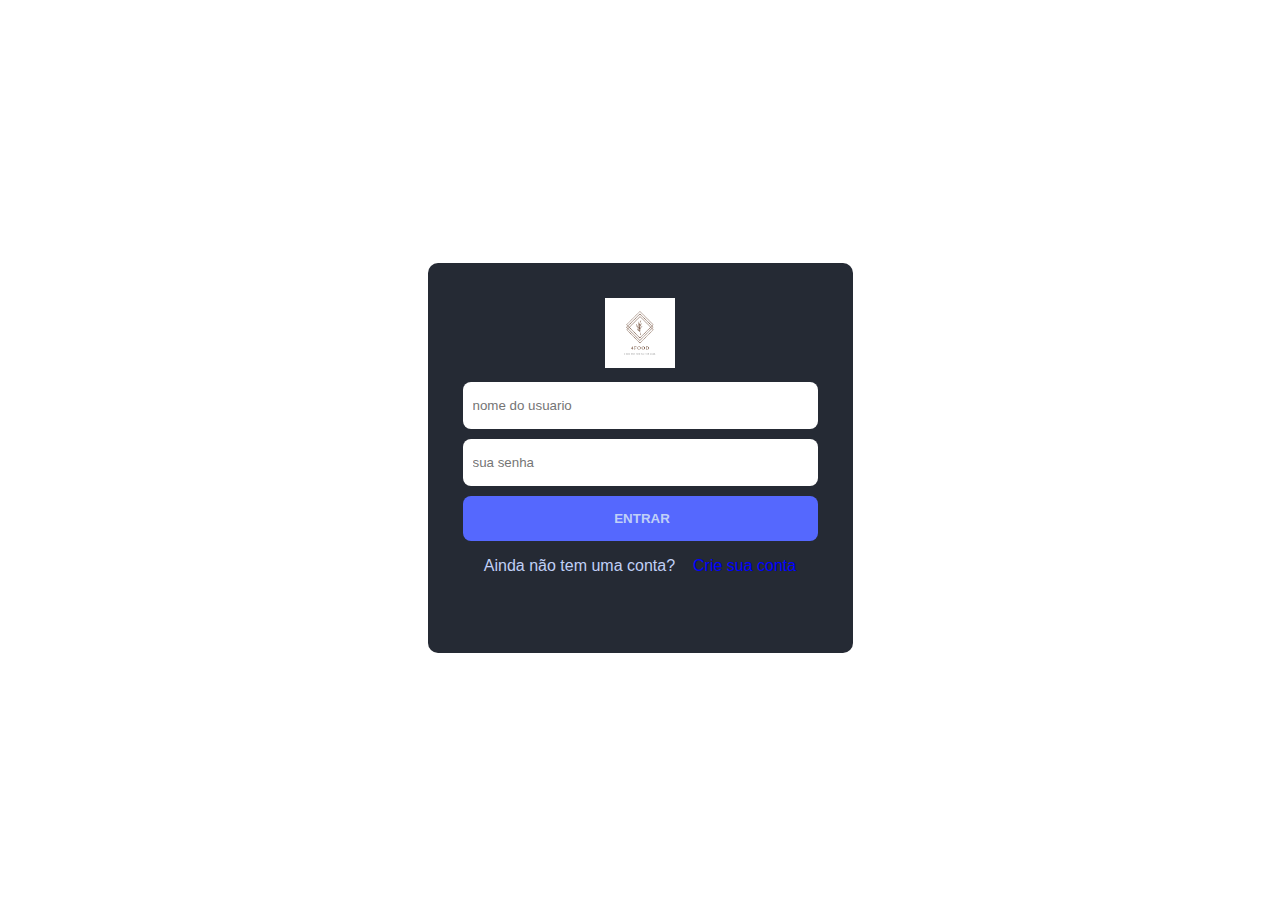
==== index2.html @ 225274b3 "criei-pagina-do-login" ====
<!DOCTYPE html>
<html lang="pt-BR">

<head>
    <meta charset="UTF-8">
    <meta http-equiv="X-UA-Compatible" content="IE=edge">
    <meta name="viewport" content="width=device-width, initial-scale=1.0">
    <title>Cadastro</title>
    <link rel="stylesheet" type="text/css" href="style2.css">
</head>

<body>

    <section class="area-login">
        <div class="login">
            <div>
                <img src="/img/4food.png">
            </div>

            <form method="POST">
                <input type="text" name="nome" placeholder="nome do usuario" autofocus>
                <input type="text" name="senha" placeholder="sua senha">
                <input type="submit" value="entrar">

            </form>
            <p>Ainda não tem uma conta?<a href="">Crie sua conta</a></p>
        </div>

    </section>

</body>

</html>
---- style2.css ----
body{    
    font-family: Arial, Helvetica, sans-serif;
    overflow: hidden;
}

.area-login{
    display: flex;
    justify-content: center;
    align-items: center;
    height: 100vh;
    justify-content: center;
    align-items: center;
}

.login{
    display: flex;
    flex-direction: column;
    align-items: center;
    background-color: #252a34;
    width: 355px;
    height: 320px;
    padding: 35px;
    border-radius: 10px;
}

.login form{
    display: flex;
    flex-direction: column;
    width: 100%;

}
.login input{
    margin-top: 10px;    
    color: #c0d0f7;
    border: none;
    height: 45px;
    outline: none;
    border-radius: 8px;
    padding-left: 10px;

}

.login img{    
    width: 70px;
    height: auto;

}
.input::placeholder{
    color:#c0d0f7;
    font-size: 14px;
    
}
form [type="submit"]{
    display: block;
    background-color:#5568FE;
    text-transform: uppercase;
    font-weight: bold;
}

p{
    color: #c0d0f7;

}
a{
    color:blue;
    text-decoration: none;
    margin-left: 18px;
    
}
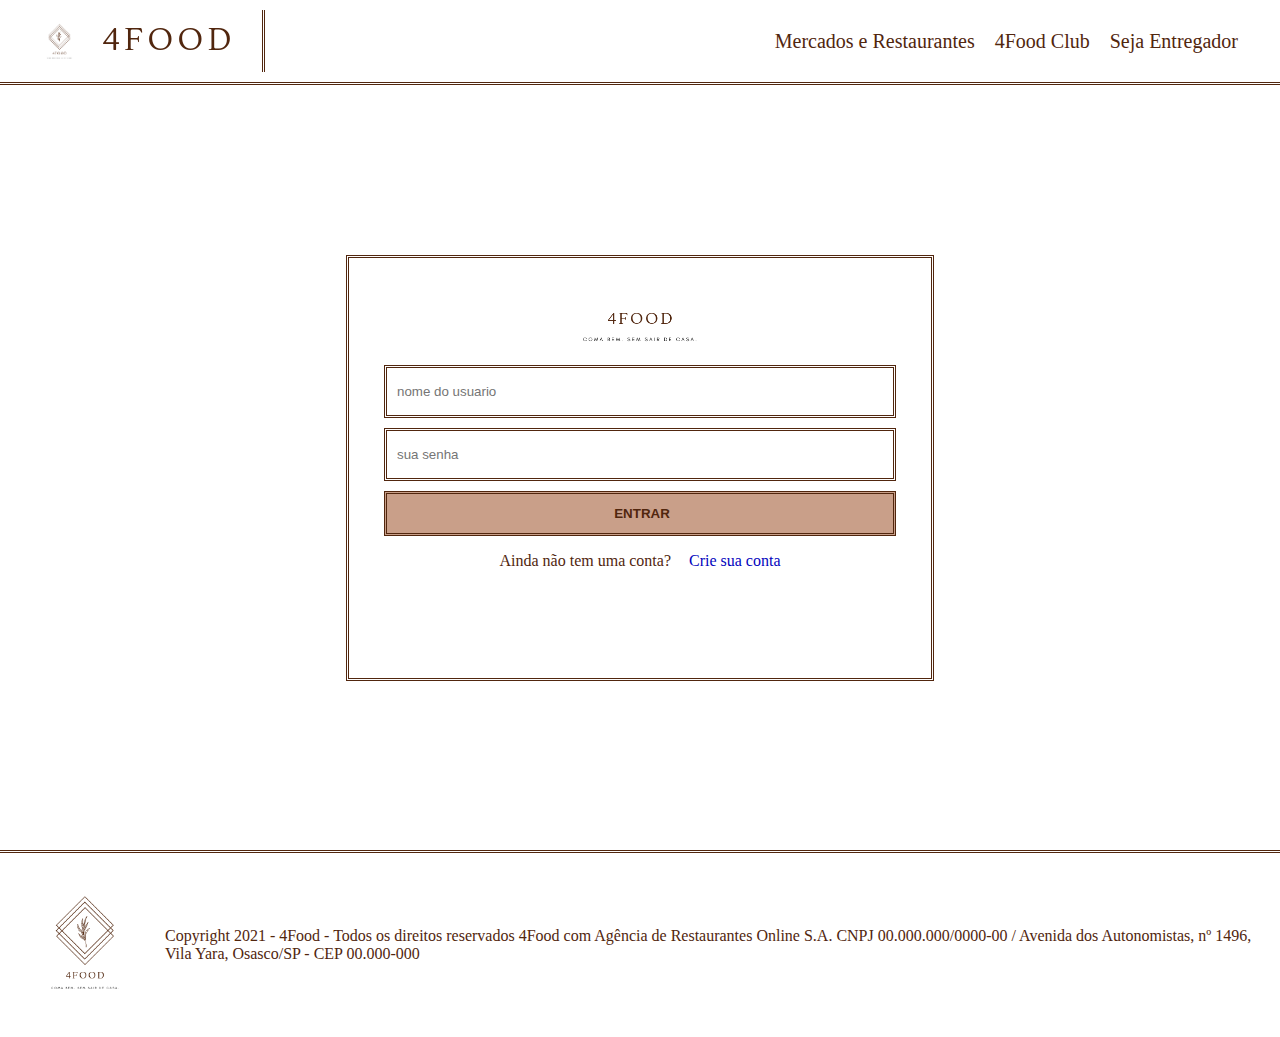
==== commit 26feda19: "Header e Footer adicionados a pagina, identidade ajustada" ====
--- a/index2.html
+++ b/index2.html
@@ -11,23 +11,45 @@
 
 <body>
 
+    <header>
+        <div id="header-flexpai">
+            <div id="logo">
+              <img id="logo-img1" src="/img-header/4food.png" alt="Logo 4Food" />
+              <a href="index.html" id="logo-img2"><img  src="/img-header/Texto-logo.png" alt="4Food" /></a>
+            </div>
+            <div id="menu-header">
+              <p>Mercados e Restaurantes</p>
+              <p>4Food Club</p>
+              <p>Seja Entregador</p>
+          </div>
+        </div>
+      </header>
+
     <section class="area-login">
         <div class="login">
             <div>
-                <img src="/img/4food.png">
+                <img src="/img-header/Bordão.png">
             </div>
-
             <form method="POST">
                 <input type="text" name="nome" placeholder="nome do usuario" autofocus>
                 <input type="text" name="senha" placeholder="sua senha">
                 <input type="submit" value="entrar">
-
             </form>
             <p>Ainda não tem uma conta?<a href="">Crie sua conta</a></p>
         </div>
-
     </section>
 
+    <footer>
+        <div class="logo">
+          <img src="/png/4food.png" />
+        </div>
+        <div class="divP">
+          <p>
+            Copyright 2021 - 4Food - Todos os direitos reservados 4Food com
+            Agência de Restaurantes Online S.A. CNPJ 00.000.000/0000-00 / Avenida
+            dos Autonomistas, nº 1496, Vila Yara, Osasco/SP - CEP 00.000-000
+          </p>
+        </div>
+      </footer>
 </body>
-
 </html>--- a/style2.css
+++ b/style2.css
@@ -1,49 +1,183 @@
-body{    
-    font-family: Arial, Helvetica, sans-serif;
-    overflow: hidden;
-}
+body{  
+    margin: 0;
+    padding: 0;
+    color: #51260e;
+    font-weight: lighter;  
+    font-family: 'Times New Roman', Times, serif;
+    /* overflow: hidden; */
+}
+
+/* Definições Header*/
+
+header{
+    /* background-color: aqua; */
+    display: flex;
+    justify-content: center;
+    border-bottom: 3px double #51260e;
+}
+#header-flexpai{
+    /* background-color: aqua; */
+    display: flex;
+    flex-flow: row wrap;
+    align-items: center;
+    justify-content: space-between;
+    width: 95vw;
+    height: auto;
+}
+#header-esquerda{
+    background-color: #5568FE;
+    width: 75%;
+    display: flex;
+    flex-flow: row wrap;
+    align-items: center;
+}
+#logo{
+    /* background-color: aqua; */
+    border-right: 3px double #51260e;
+    display: flex;
+    width: 230px;
+    align-items: center;
+    margin:10px 0;
+}
+#logo-img1{
+    width: 55px;
+}
+#menu-header{
+    /* background-color: aqua; */
+    display: flex; 
+    flex-flow: row wrap;
+}
+#menu-header p{
+    color: #51260e;
+    font-size: 20px;
+    margin: 0 10px;
+}
+
+/* Definições responsividade Header*/
+
+@media screen and (min-device-width:439px) and (max-device-width:995px){
+
+    #header-esquerda{
+        width: 50%;
+        display: flex;
+        flex-flow: row wrap;
+        align-items: center;
+    }
+    #menu-header p{
+        font-size: 18px;
+    }
+}
+@media screen and (min-device-width:386px) and (max-device-width:438px){
+
+    #header-esquerda{
+        width: 50%;
+        display: flex;
+        flex-flow: row wrap;
+        align-items: center;
+    }
+    #logo{
+        border-right: 0px double #51260e;
+        display: flex;
+        width: 90%;
+        align-items: center;
+        margin:10px 0;
+    }
+    #logo-img2{
+        width: 70%;
+    }
+    #logo-img1{
+        width: 30%;
+    }
+    #menu-header{
+        display: none; 
+        flex-flow: row wrap;
+    }
+}
+@media screen and (min-device-width:320px) and (max-device-width:385px){
+
+    #header-esquerda{
+        width: 50%;
+        display: flex;
+        flex-flow: row wrap;
+        align-items: center;
+    }
+    #logo{
+        border-right: 0px double #51260e;
+        display: flex;
+        width: 90%;
+        align-items: center;
+        margin:10px 0;
+    }
+    #logo-img2{
+        width: 70%;
+    }
+    #logo-img1{
+        width: 30%;
+    }
+    #menu-header{
+        display: none; 
+        flex-flow: row wrap;
+    }
+    .login{
+        border-left: 3px double #51260e;
+        padding: 4.5px 20px;
+    }
+    .login button{
+        border: 3px double #51260e;
+        background-color: #ffffffff;
+        font: bold 18px serif;
+        margin: 2px 0px;
+        padding: 7px;
+    }
+    #botao-criar{
+        display: none;
+        border: none;
+        background-color: #ffffffff;
+        font: bold 18px serif;
+        margin: 2px 0px;
+        padding: 7px;
+    }
+}
+
+/* Definições Section */
 
 .area-login{
     display: flex;
     justify-content: center;
     align-items: center;
-    height: 100vh;
+    height: 85vh;
     justify-content: center;
     align-items: center;
 }
-
 .login{
     display: flex;
     flex-direction: column;
     align-items: center;
-    background-color: #252a34;
-    width: 355px;
-    height: 320px;
+    border: 3px double #51260e;
+    width: 40vw;
+    height: 350px;
     padding: 35px;
-    border-radius: 10px;
-}
-
+    /* border-radius: 10px; */
+}
 .login form{
     display: flex;
     flex-direction: column;
     width: 100%;
-
 }
 .login input{
     margin-top: 10px;    
-    color: #c0d0f7;
+    color: #51260e;
     border: none;
     height: 45px;
     outline: none;
-    border-radius: 8px;
+    /* border-radius: 8px; */
     padding-left: 10px;
-
-}
-
-.login img{    
-    width: 70px;
+    border: 3px double #51260e;
+}
+.login img{ 
+    margin-top: 10px;   
+    width: 130px;
     height: auto;
-
 }
 .input::placeholder{
     color:#c0d0f7;
@@ -52,18 +186,55 @@
 }
 form [type="submit"]{
     display: block;
-    background-color:#5568FE;
+    background-color:#c99f89;
     text-transform: uppercase;
     font-weight: bold;
 }
-
-p{
-    color: #c0d0f7;
-
-}
-a{
-    color:blue;
+section p{
+    color: #51260e;
+}
+section a{
+    color:rgb(3, 3, 189);
     text-decoration: none;
     margin-left: 18px;
+}
+
+/* Responsividade Section*/
+
+@media screen and (min-device-width:426px) and (max-device-width:768px){
+    .login{
+        width: 50vw;
+    }
+}
+@media screen and (min-device-width:320px) and (max-device-width:425px){
+    .login{
+        width: 70vw;
+    }
+}
+
+footer{  
+    border-top: 3px double #51260e;  
+    padding: 15px 10px;
+    display: flex;  
+    align-items: center; 
+    /* background-color: aqua;  */   
+}
+.logo{
+    align-items: flex-end;
     
-}+}
+.logo img{
+    width: 150px;   
+}
+.divP{
+    margin: 5px;  
+}
+
+/* Responsividade Footer*/
+
+@media screen and (min-device-width:320px) and (max-device-width:385px){
+
+    .divP p{
+        font-size: 12px;
+    }
+}
